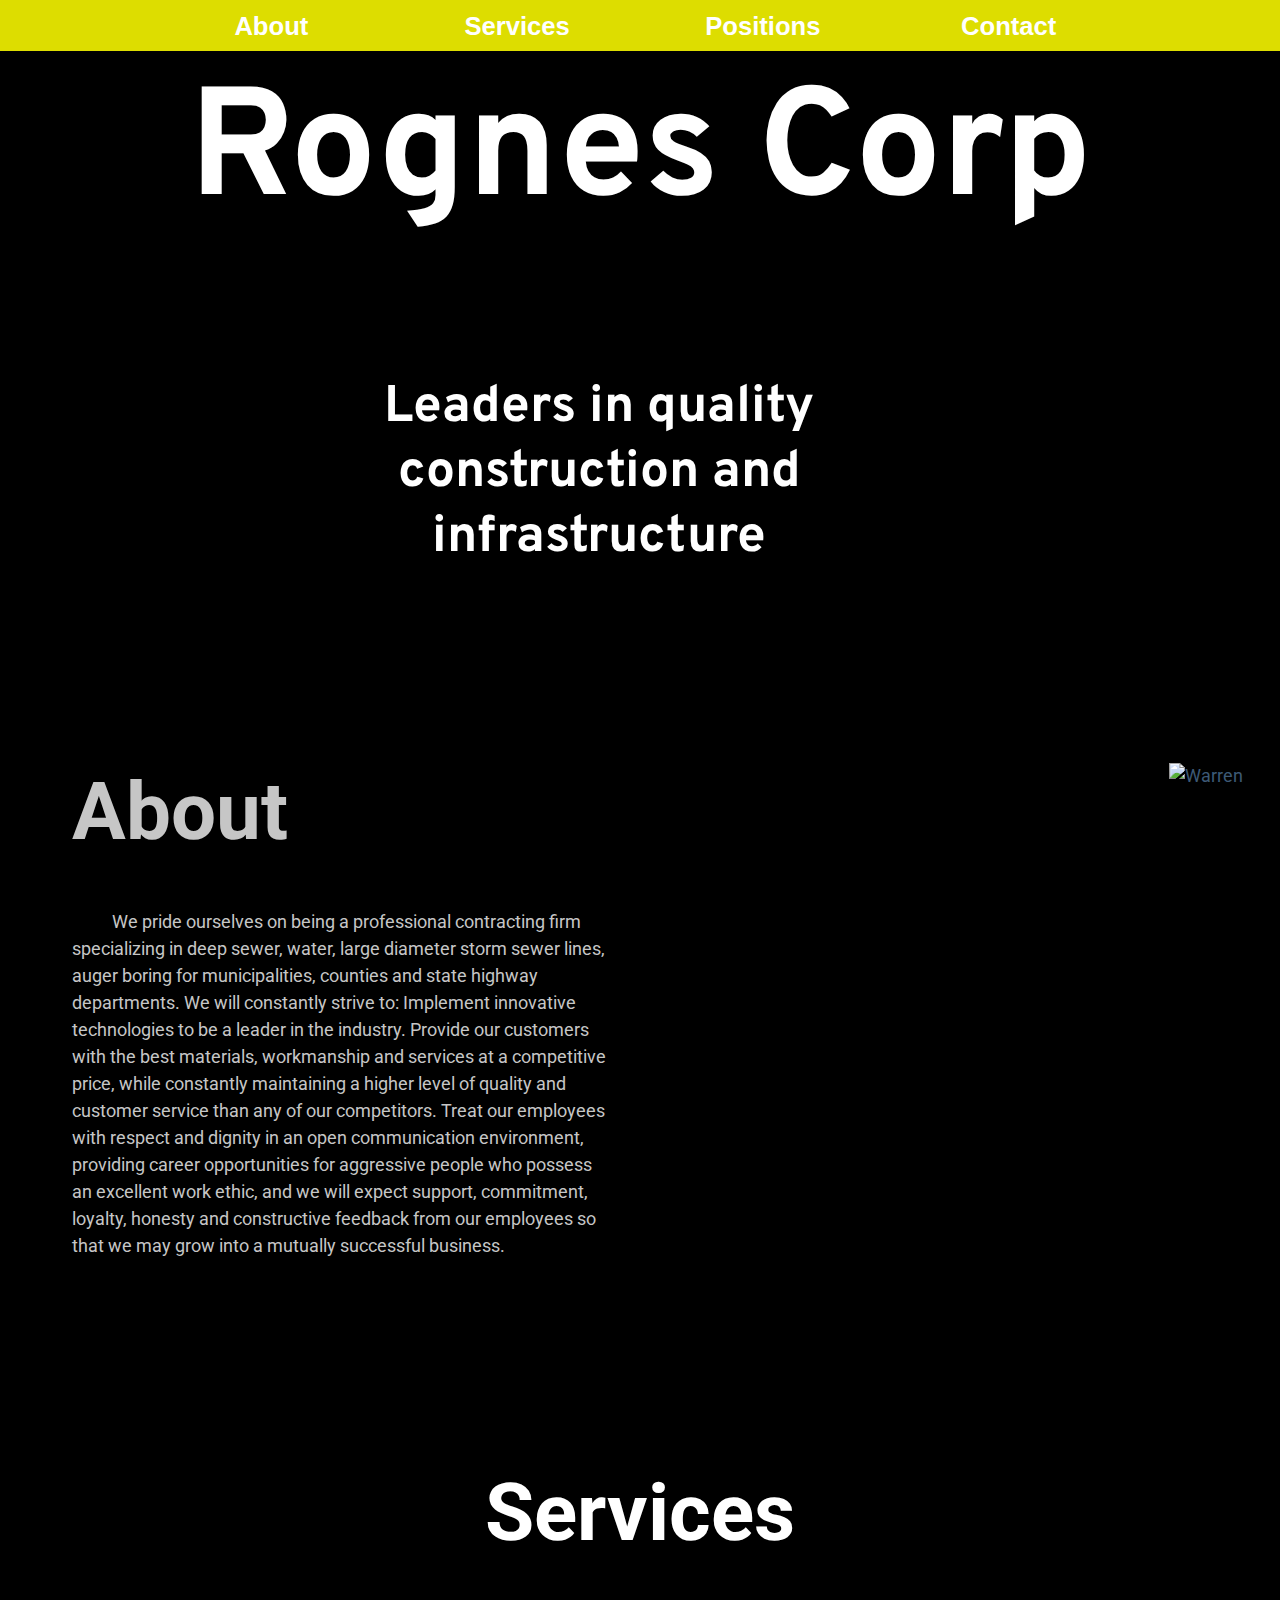
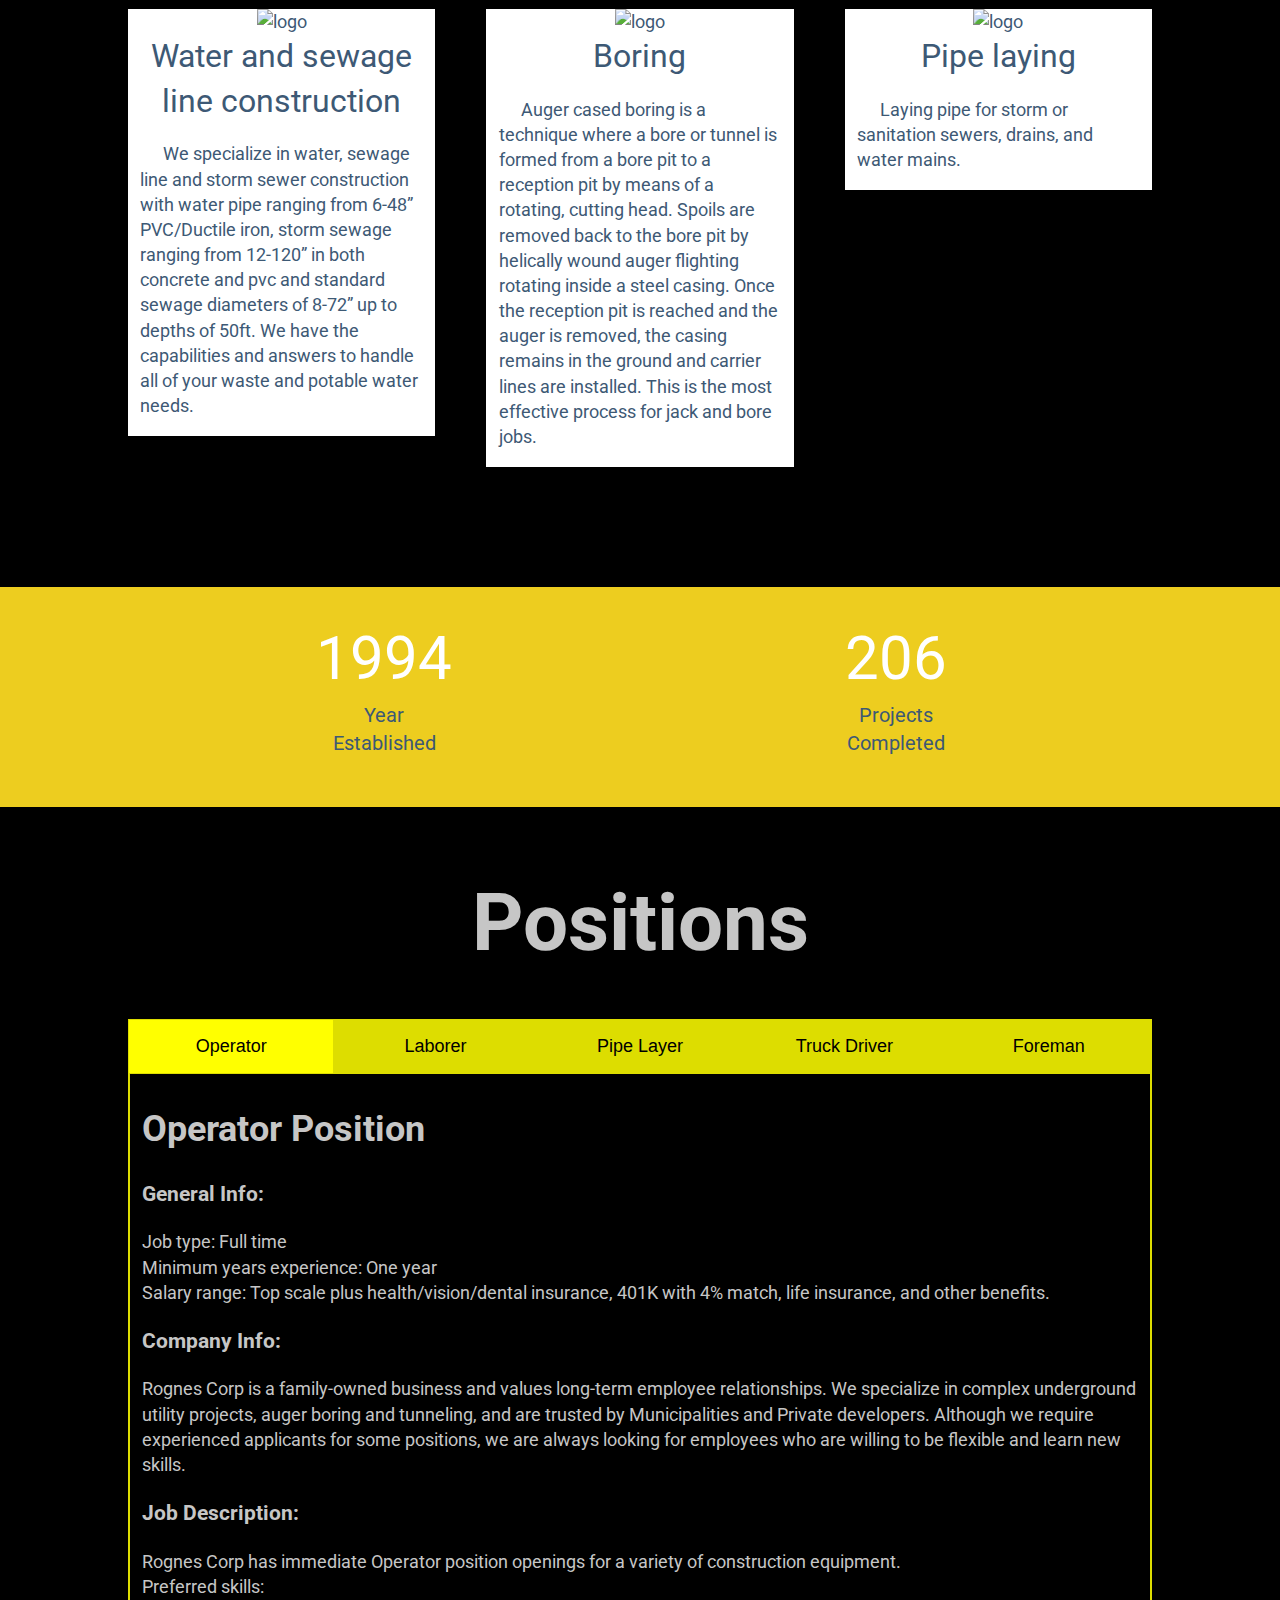
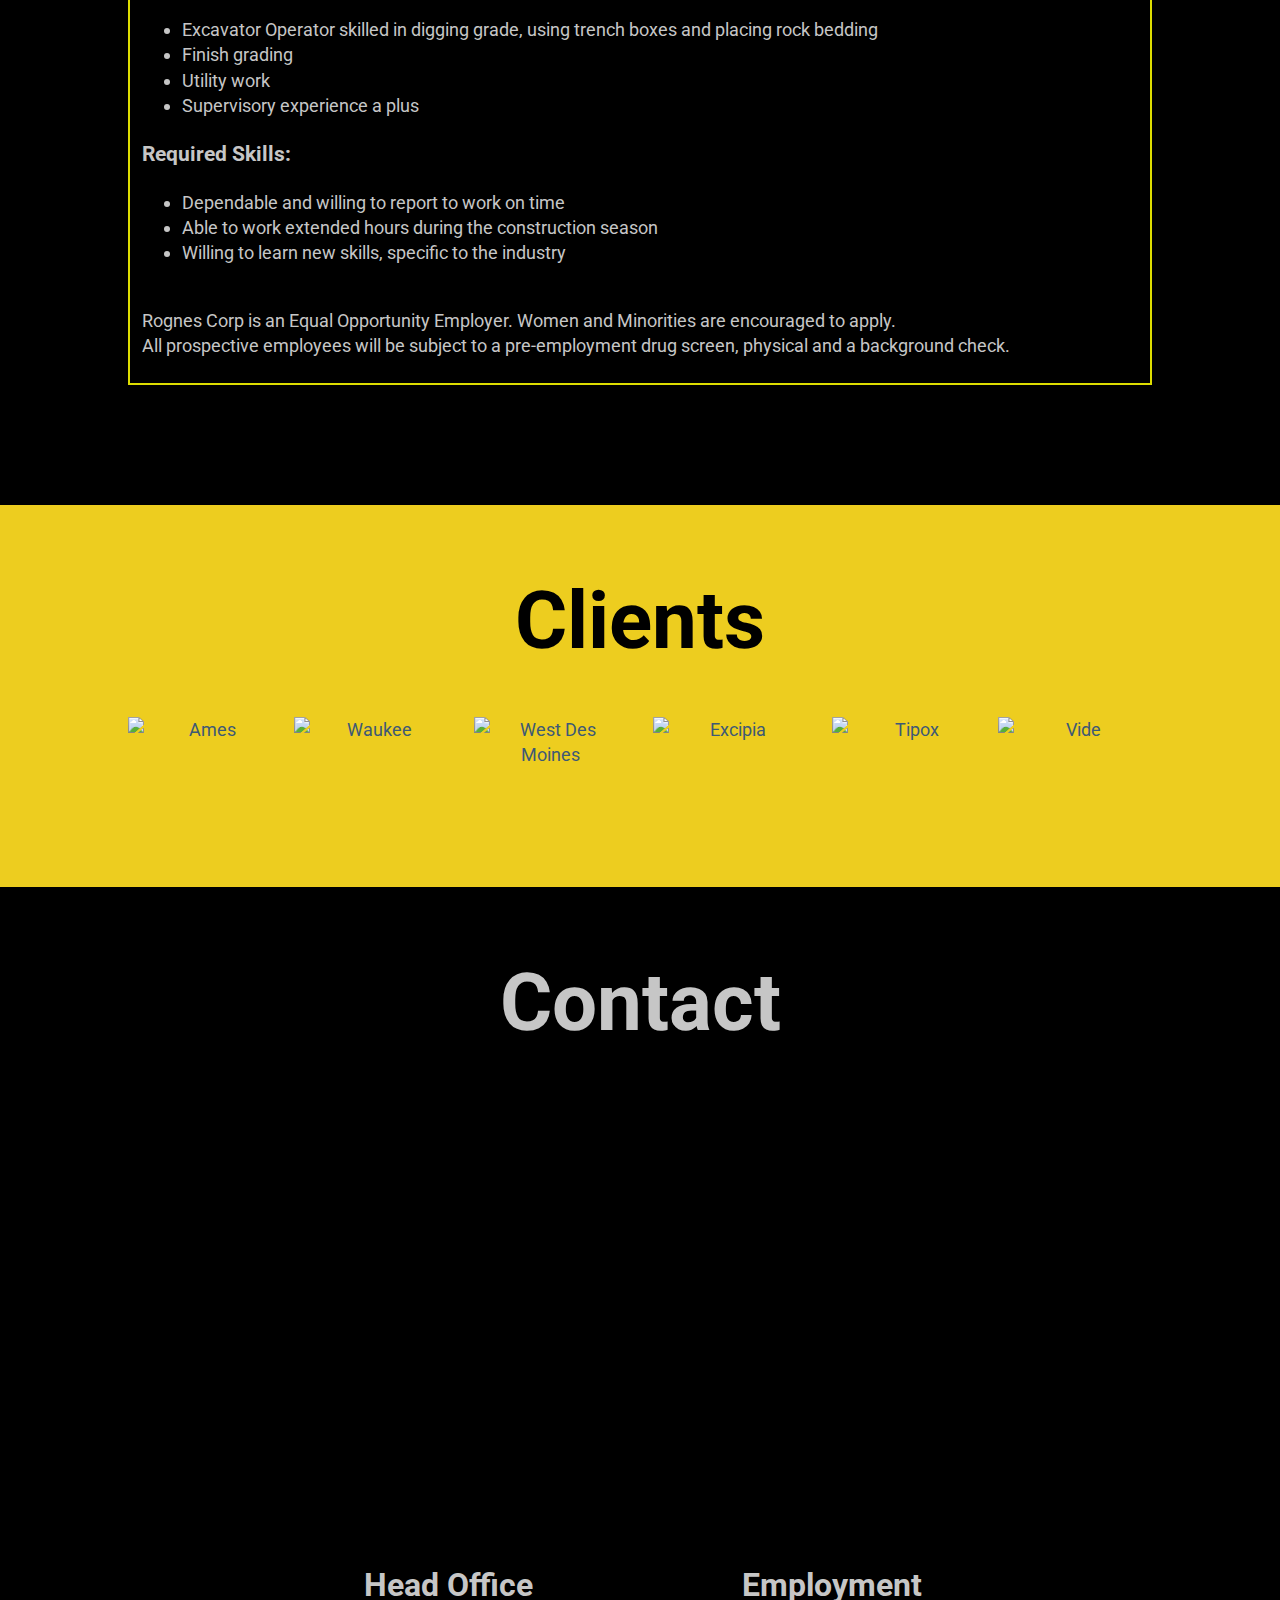
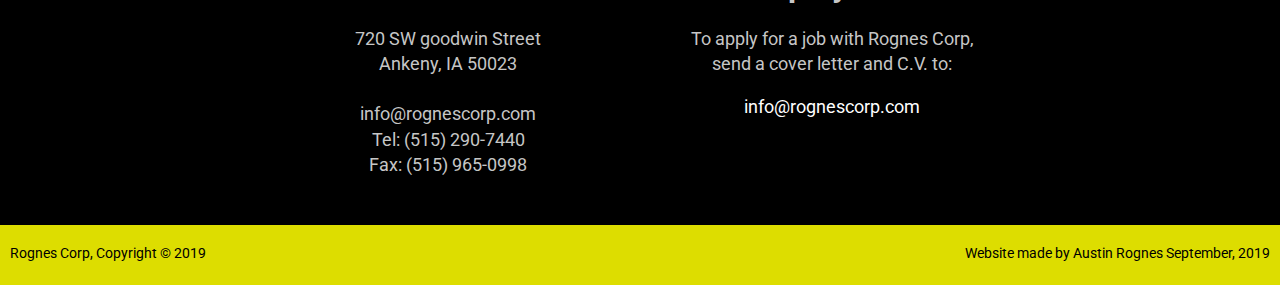
==== index.html @ 3686ba1b "Update index.html" ====
<!DOCTYPE html>
<html lang="en">
	<head>
		<meta charset="utf-8">
		<meta name="viewport" content="width=device-width, initial-scale=1.0">
		<meta name="description" content="Professional web design">
		<meta name="keywords" content="web design, affordable web design, professional web design">
		<meta name="author" content="Austin Rognes">
		<title>Rognes Corp</title>
		<link href="./css/style.css" rel="stylesheet">
		<link href="https://fonts.googleapis.com/css?family=Roboto" rel="stylesheet">
		<link href="https://fonts.googleapis.com/css?family=Overpass&display=swap" rel="stylesheet">
	</head>
	<body>

		<div id="fb-root"></div>
		<script async defer crossorigin="anonymous" src="https://connect.facebook.net/en_US/sdk.js#xfbml=1&version=v3.3"></script>

		<header>
					<div style="margin-left:10%; margin-right:10%;">
							<button type="button" class="menu_button" onclick="document.getElementById('about').scrollIntoView({ block: 'start',  behavior: 'smooth' });">About</button>
							<button type="button" class="menu_button" onclick="document.getElementById('services').scrollIntoView({ block: 'start',  behavior: 'smooth' });">Services</button>
							<button type="button" class="menu_button" onclick="document.getElementById('positions').scrollIntoView({ block: 'start',  behavior: 'smooth' });">Positions</button>
							<button type="button" class="menu_button" onclick="document.getElementById('contact').scrollIntoView({ block: 'start',  behavior: 'smooth' });">Contact</button>
					</div>
		</header>

		<section id="showcase">
				<div id="showcase_background"></div>
				<script>
				  var image = new Image();
				  image.src = 'img/boss.jpg';
				  console.log(image.src);
				  image.onload = function () {
					console.log("arst");
					var div = document.getElementById("showcase_background");
					div.style.backgroundImage = "url('img/boss.jpg')";
					div.style.filter = "blur(0px)";
					div.style.style.webkitfilter = "blur(0px)";
				  }
				</script>
			
				<h1 style="position:absolute; top:-3.5vw; width:100%; background-color: rgba(0,0,0,0.6);">Rognes Corp</h1>
				<h6 style="position:absolute; top:20vw; left: 30%;">Leaders in quality<br>construction and<br>infrastructure</h6>
		</section>

		<section id="about">
			<div class="container">
				<div class="about_width">
					<div id="about_description">
						<p class="section_title">About</p>
						<p style="line-height: 1.5; text-indent:40px;">We pride ourselves on being a professional contracting firm specializing in deep sewer, water, large diameter storm sewer lines, auger boring for municipalities, counties and state highway departments. We will constantly strive to: Implement innovative technologies to be a leader in the industry. Provide our customers with the best materials, workmanship and services at a competitive price, while constantly maintaining a higher level of quality and customer service than any of our competitors. Treat our employees with respect and dignity in an open communication environment, providing career opportunities for aggressive people who possess an excellent work ethic, and we will expect support, commitment, loyalty, honesty and constructive feedback from our employees so that we may grow into a mutually successful business.</p>
					</div>
					<img src="./img/warren.jpg" alt="Warren" id="warren">
					<div class="fb-page"
					  data-tabs="timeline,events"
					  data-href="https://www.facebook.com/RognesC"
					  data-width="500"
						data-height="500"
					  data-hide-cover="false">
					</div>
				</div>
			</div>
		</section>

		<section id="services">
			<div class="container">
				<p class="section_title" style="color:#FFF;">Services</p>
				<div style="
				margin-left: 10%;
			  margin-right: 4%;
			  width:24%;
			  float:left;
			  background-color:#fff;">
					<img src="./img/sewer.jpg" alt="logo" width="100%">
					<p class="box_title">Water and sewage line construction</p>
					<p style="text-align:left; text-indent:8%; padding-left:4%; padding-right:4%;">We specialize in water, sewage line and storm sewer construction with water pipe ranging from 6-48” PVC/Ductile iron, storm sewage ranging from 12-120” in both concrete and pvc and standard sewage diameters of 8-72” up to depths of 50ft. We have the capabilities and answers to handle all of your waste and potable water needs.</p>
				</div>
				<div style="
				width:24%;
			  float:left;
			  background-color:#fff;">
					<img src="./img/hole.jpg" alt="logo" width="100%">
					<p class="box_title">Boring</p>
					<p style="text-align:left; text-indent:8%; padding-left:4%; padding-right:4%;">Auger cased boring is a technique where a bore or tunnel is formed from a bore pit to a reception pit by means of a rotating, cutting head. Spoils are removed back to the bore pit by helically wound auger flighting rotating inside a steel casing. Once the reception pit is reached and the auger is removed, the casing remains in the ground and carrier lines are installed. This is the most effective process for jack and bore jobs.</p>
				</div>
				<div style="
				margin-left:4%;
			  margin-right:10%;
			  width:24%;
			  float:left;
			  background-color:#fff;">
					<img src="./img/pipe.jpg" alt="logo" width="100%">
					<p class="box_title">Pipe laying</p>
					<p style="text-align:left; text-indent:8%; padding-left:4%; padding-right:4%;">Laying pipe for storm or sanitation sewers, drains, and water mains.</p>
				</div>
			</div>
		</section>

		<section id="strip">
			<div class="container" style="padding-bottom:0;">
				<div style="float:left; width:40%; padding-left:10%; position:relative; top:-50px;">
					<p style="font-size:60px; color:#fff; margin:20px 0 0 0;">1994</p>
					<p style="font-size:20px; color:#3D5975; margin:0;">Year<br>Established</p>
				</div>
				<div style="float:left; width:40%; padding-right:10%; position:relative; top:-50px;">
					<p style="font-size:60px; color:#fff; margin:20px 0 0 0;">206</p>
					<p style="font-size:20px; color:#3D5975; margin:0;">Projects<br>Completed</p>
				</div>
			</div>
		</section>

		<section id="positions">
			<div class="container">
				<p class="section_title">Positions</p>

				<div style="padding:0 10% 0 10%;">
					<div class="tab">
						<button class="tablinks" onclick="openPosition(event, 'Operator')">Operator</button>
					  <button class="tablinks" onclick="openPosition(event, 'Laborer')">Laborer</button>
					  <button class="tablinks" onclick="openPosition(event, 'Pipe Layer')">Pipe Layer</button>
						<button class="tablinks" onclick="openPosition(event, 'Truck Driver')">Truck Driver</button>
						<button class="tablinks" onclick="openPosition(event, 'Foreman')">Foreman</button>
					</div>

					<div id="Operator" class="tabcontent">
							<h1>Operator Position</h1>

							<h3>General Info:</h3>
						  <p>Job type: Full time<br>Minimum years experience: One year<br>Salary range: Top scale plus health/vision/dental insurance, 401K with 4% match, life insurance, and other benefits.</p>

							<h3>Company Info:</h3>
							<p>Rognes Corp is a family-owned business and values long-term employee relationships. We specialize in complex underground utility projects, auger boring and tunneling, and are trusted by Municipalities and Private developers.  Although we require experienced applicants for some positions, we are always looking for employees who are willing to be flexible and learn new skills.</p>

							<h3>Job Description:</h3>
							<p>Rognes Corp has immediate Operator position openings for a variety of construction equipment.<br>Preferred skills:</p>
							<ul>
								<li>Excavator Operator skilled in digging grade, using trench boxes and placing rock bedding</li>
								<li>Finish grading</li>
								<li>Utility work</li>
								<li>Supervisory experience a plus</li>
							</ul>

							<h3>Required Skills:</h3>
							<ul>
								<li>Dependable and willing to report to work on time</li>
								<li>Able to work extended hours during the construction season</li>
								<li>Willing to learn new skills, specific to the industry</li>
							</ul>

							<p><br>Rognes Corp is an Equal Opportunity Employer. Women and Minorities are encouraged to apply.<br>All prospective employees will be subject to a pre-employment drug screen, physical and a background check.</p>
					</div>

					<div id="Laborer" class="tabcontent">
							<h1>Laborer Position</h1>

							<h3>General Info:</h3>
						  <p>Job type: Full time<br>Minimum years experience: One year<br>Salary range: Top scale plus health/vision/dental insurance, 401K with 4% match, life insurance, and other benefits.</p>

							<h3>Company Info:</h3>
							<p>Rognes Corp is a family-owned business and values long-term employee relationships. We specialize in complex underground utility projects, auger boring and tunneling, and are trusted by Municipalities and Private developers.  Although we require experienced applicants for some positions, we are always looking for employees who are willing to be flexible and learn new skills.</p>

							<h3>Job Description:</h3>
							<p>There is no description.</p>

							<h3>Required Skills:</h3>
							<ul>
								<li>Dependable and willing to report to work on time</li>
								<li>Able to work extended hours during the construction season</li>
								<li>Willing to learn new skills, specific to the industry</li>
								<li>Training will be provided upon hire</li>
							</ul>

							<h3>Preferred experience:</h3>
							<ul>
								<li>Utility installation</li>
								<li>Concrete structures and flatwork</li>
								<li>Finish grading</li>
							</ul>

							<p><br>Rognes Corp is an Equal Opportunity Employer. Women and Minorities are encouraged to apply.<br>All prospective employees will be subject to a pre-employment drug screen, physical and a background check.</p>
					</div>

					<div id="Pipe Layer" class="tabcontent">
							<h1>Pipe Layer Position</h1>

							<h3>General Info:</h3>
						  <p>Job type: Full time<br>Minimum years experience: One year<br>Salary range: Top scale plus health/vision/dental insurance, 401K with 4% match, life insurance, and other benefits.</p>

							<h3>Company Info:</h3>
							<p>Rognes Corp is a family-owned business and values long-term employee relationships. We specialize in complex underground utility projects, auger boring and tunneling, and are trusted by Municipalities and Private developers.  Although we require experienced applicants for some positions, we are always looking for employees who are willing to be flexible and learn new skills.</p>

							<h3>Job Description:</h3>
							<p>There is no description.</p>

							<h3>Required Skills:</h3>
							<ul>
								<li>Dependable and willing to report to work on time</li>
								<li>Able to work extended hours during the construction season</li>
								<li>Willing to learn new skills, specific to the industry</li>
								<li>Training will be provided upon hire</li>
							</ul>

							<h3>Preferred experience:</h3>
							<ul>
								<li>Utility installation</li>
								<li>Concrete structures and flatwork</li>
								<li>Finish grading</li>
							</ul>

							<p><br>Rognes Corp is an Equal Opportunity Employer. Women and Minorities are encouraged to apply.<br>All prospective employees will be subject to a pre-employment drug screen, physical and a background check.</p>
					</div>

					<div id="Truck Driver" class="tabcontent">
							<h1>Truck Driver Position</h1>

							<h3>General Info:</h3>
						  <p>Job type: Full time<br>Minimum years experience: Three years<br>Minimum education required: Highschool/GED<br>Salary range: Based on experience. In addition to the hourly rate, health/vision/dental insurance and 401K with 4% match and more.</p>

							<h3>Company Info:</h3>
							<p>Rognes Corp is a family-owned business and values long-term employee relationships. We specialize in complex underground utility projects, auger boring and tunneling, and are trusted by Municipalities and Private developers.  Although we require experienced applicants for some positions, we are always looking for employees who are willing to be flexible and learn new skills.</p>

							<h3>Job Description:</h3>
							<p>Rognes Corp is currently seeking applicants for Lowboy Tractor Trailer Driver, and Dump Truck Drivers. Applicants must have a CDL. Drivers will be responsible for performing DOT inspections prior to each shift, obeying traffic laws, and reporting any safety or mechanical issues with the truck to a manager. Drivers must also have experience in loading heavy equipment and chaining the load down securely. Truck driving positions are considered Safety Sensitive, and all applicable DOT and FMCSA regulations apply.</p>

							<h3>Required Skills:</h3>
							<ul>
								<li>Class A license with air brake endorsement</li>
								<li>Dependable and willing to report to work on time</li>
								<li>Able to work extended hours during the construction season</li>
								<li>Willing to learn new skills, specific to the industry</li>
							</ul>

							<p><br>Rognes Corp is an Equal Opportunity Employer. Women and Minorities are encouraged to apply.<br>All prospective employees will be subject to a pre-employment drug screen, physical and a background check.</p>

					</div>

					<div id="Foreman" class="tabcontent">
							<h1>Foreman Position !NOT DONE!</h1>

							<h3>General Info:</h3>
						  <p>Job type: Full time<br>Minimum years experience: Three years<br>Minimum education required: Highschool/GED<br>Salary range: Based on experience. In addition to the hourly rate, health/vision/dental insurance and 401K with 4% match and more.</p>

							<h3>Company Info:</h3>
							<p>Rognes Corp is a family-owned business and values long-term employee relationships. We specialize in complex underground utility projects, auger boring and tunneling, and are trusted by Municipalities and Private developers.  Although we require experienced applicants for some positions, we are always looking for employees who are willing to be flexible and learn new skills.</p>

							<h3>Job Description:</h3>
							<p>Rognes Corp is currently seeking applicants for Lowboy Tractor Trailer Driver, and Dump Truck Drivers. Applicants must have a CDL. Drivers will be responsible for performing DOT inspections prior to each shift, obeying traffic laws, and reporting any safety or mechanical issues with the truck to a manager. Drivers must also have experience in loading heavy equipment and chaining the load down securely. Truck driving positions are considered Safety Sensitive, and all applicable DOT and FMCSA regulations apply.</p>

							<h3>Required Skills:</h3>
							<ul>
								<li>Class A license with air brake endorsement</li>
								<li>Dependable and willing to report to work on time</li>
								<li>Able to work extended hours during the construction season</li>
								<li>Willing to learn new skills, specific to the industry</li>
							</ul>

							<p><br>Rognes Corp is an Equal Opportunity Employer. Women and Minorities are encouraged to apply.<br>All prospective employees will be subject to a pre-employment drug screen, physical and a background check.</p>

					</div>
				</div>

				<script>
					document.getElementById("Operator").style.display = "block";
					document.getElementsByClassName("tablinks")[0].className = document.getElementsByClassName("tablinks")[0].className += " active";
					function openPosition(evt, posName) {
					  var i, tabcontent, tablinks;
					  tabcontent = document.getElementsByClassName("tabcontent");
					  for (i = 0; i < tabcontent.length; i++) {
					    tabcontent[i].style.display = "none";
					  }
					  tablinks = document.getElementsByClassName("tablinks");
					  for (i = 0; i < tablinks.length; i++) {
					    tablinks[i].className = tablinks[i].className.replace(" active", "");
					  }
					  document.getElementById(posName).style.display = "block";
					  evt.currentTarget.className += " active";
					}
				</script>

    	</div>
		</section>





		<section style="background-color:#edcd1f;">
			<div class="container">
				<p class="section_title" style="color:#000;">Clients</p>
				<img src="./img/clients/ames-logo.jpg" alt="Ames" width="12%" align="left" style="padding-left:10%;">
				<img src="./img/clients/waukee-logo.png" alt="Waukee" width="12%" align="left" style="margin:0 1% 0 1%;">
				<img src="./img/clients/wdm-logo.jpg" alt="West Des Moines" width="12%" align="left" style="margin:0 1% 0 1%;">
				<img src="./img/clients/excipia-logo.png" alt="Excipia" width="12%" align="left" style="margin:0 1% 0 1%;">
				<img src="./img/clients/tipox-logo.png" alt="Tipox" width="12%" align="left" style="margin:0 1% 0 1%;">
				<img src="./img/clients/xenia-logo.jpg" alt="Vide" width="12%" align="left" style="padding-right:10%;">
			</div>
		</section>

		<section id="contact">
			<div class="container" style="padding-bottom:30px;">
				<p class="section_title">Contact</p>
					<div id="map" style="overflow:hidden; background:none!important; margin:auto;">
						<iframe width="1000" height="400" id="gmap_canvas" src="https://maps.google.com/maps?q=720%20SW%20Goodwin%20Street%20%20Ankeny%2C%20IA%2050023&t=&z=13&ie=UTF8&iwloc=&output=embed" frameborder="0" scrolling="no" marginheight="0" marginwidth="0">
						</iframe><a href="https://www.enable-javascript.net">enable-javascript.net</a>
					</div>
					<div style="color:#C6C6C6;">
						<div style="float:left; width:30%; padding-left:20%; padding-top:5%;">
							<p class="box_title"><strong>Head Office</strong></p>
							<p>720 SW goodwin Street<br>Ankeny, IA 50023<br><br>info@rognescorp.com<br>Tel: (515) 290-7440<br>Fax: (515) 965-0998</p>
						</div>
						<div style="float:left; width:30%; padding-right:20%; padding-top:5%;">
							<p class="box_title"><strong>Employment</strong></p>
							<p>To apply for a job with Rognes Corp,<br>send a cover letter and C.V. to:</p>
							<a style="font-size:inherit; color:#fff; text-decoration:none;" href="mailto:info@rognescorp.com?subject = Feedback&body = Message">info@rognescorp.com</a>
						</div>
					</div>
			</div>
		</section>

		<footer id="footer">
			<p>Rognes Corp, Copyright &copy; 2019<span style="display:block;float:right;">Website made by Austin Rognes September, 2019</span></p>
		</footer>
	</body>
</html>
---- css/style.css ----
html,
body{
  overflow-x:hidden;
}

body{
  font: 18px/1.4 "Roboto", sans-serif;
  padding:0;
  margin:0;
  background-color:#000;
}

.container{
  text-align:center;
  padding:60px 0 120px 0;
  color:#3D5975;
  overflow:hidden;
  min-width: 1200px;
}

.section_title{
  font-size:80px;
  color:#C6C6C6;
  margin:0 0 40px 0;
  font-weight:bold;
}

.box_title{
  font-size:32px;
  margin:0;
}

.menu_button{
  float:left;
  width:25%;
  cursor:pointer;
  border: 0;
  margin: 0;
  position: relative;
  top: -2vw;
  line-height: 4vw;
  font-size:2vw;
  font-weight:bold;
  color:#FFF;
  background-color:inherit;
}

header{
  background:#DD0;
  padding:2vw;
  margin:0;
}

#showcase{
  padding:0;
  margin:0;
  font: 6vw "Overpass";
  font-style:bold;
  color:#FFF;
  text-align:center;
  /*background:url('../img/boss.jpg'), url('../img/boss_lowres.jpg') no-repeat;
  background-attachment:fixed;
  background-size: 100%;
  background-position: top;*/
  min-height: 48vw;
}

#showcase_background{
  padding:30px 0 0 0;
  margin:0;
  background:url('../img/boss_lowres.jpg') no-repeat;
  background-attachment:fixed;
  background-size: 100%;
  background-position: top;
  min-height: 48vw;
  filter: blur(4px);
  -webkit-filter: blur(4px);
}

#about_description{
  color:#C6C6C6;
  text-align:left;
  padding-left: 4%;
  width:30%;
  float:left;
}

#services{
  background:url('../img/bulldozers.jpg') no-repeat;
  background-attachment:fixed;
  background-size: 2000px;
  background-position: top;

}

#strip{
  background-color:#edcd1f;
  //max-height:200px;
}

.about_width{
  min-width: 1800px;
}

#warren{
  width: 500px;
  height: 500px;
  position: relative;
  top: 7px;
}

/* Style the tab */
.tab {
  overflow: hidden;
  border: 1px solid #DD0;
  background-color: #DD0;
}

/* Style the tab text*/
.tablinks{
  color:#000;
}

/* Style the buttons inside the tab */
.tab button {
  background-color: inherit;
  float: left;
  width:20%;
  border: none;
  outline: none;
  cursor: pointer;
  padding: 16px 0 16px 0;
  transition: 0.3s;
  font-size: 18px;
}

/* Change background color of buttons on hover */
.tab button:hover {
  background-color: #EE0;
}

/* Create an active/current tablink class */
.tab button.active {
  background-color: #FF0;
}

/* Style the tab content */
.tabcontent {
  display: none;
  text-align:left;
  color:#C6C6C6;
  padding: 6px 12px;
  border: 2px solid #DD0;
  border-top: none;
}

#footer{
  background-color:#DD0;
  padding:10px;
  height:40px;
  font-size: 14px;
  line-height: 8px;
}

#map{
  height:400px;
  width:1000px;
}

@media (max-width: 800px) {
  body{
    font: 8px/1.3 "Roboto", sans-serif;
    padding:0;
    margin:0;
    background-color:#000;
  }

  .container{
    text-align:center;
    padding:30px 0 60px 0;
    color:#3D5975;
    overflow:hidden;
    min-width: 0;
  }

  #showcase{
    padding:30px 0 0 0;
    background-size: 160%;
    background-position: 33% 0;
    min-height: 48vw;
  }

  .section_title{
    font-size:40px;
    margin:0 0 20px 0;
  }

  .box_title{
    font-size:16px;
    margin:0;
  }

  .tab button {
    padding: 8px 0 8px 0;
    font-size: 8px;
  }

  .about_width{
    min-width: 0px;
  }

  #about_description{
    padding-left:10%;
    width:80%;
    float:left;
  }

  #warren{
    display: none;
  }

  .fb-page{
    left:2.5%;
  }

  .fb-page, .fb-page iframe[style], .fb-page span {
    width: 95% !important;
  }

  #map{
    height:300px;
    width:90%;
  }

  #footer{
    font-size: 10px;
  }
}
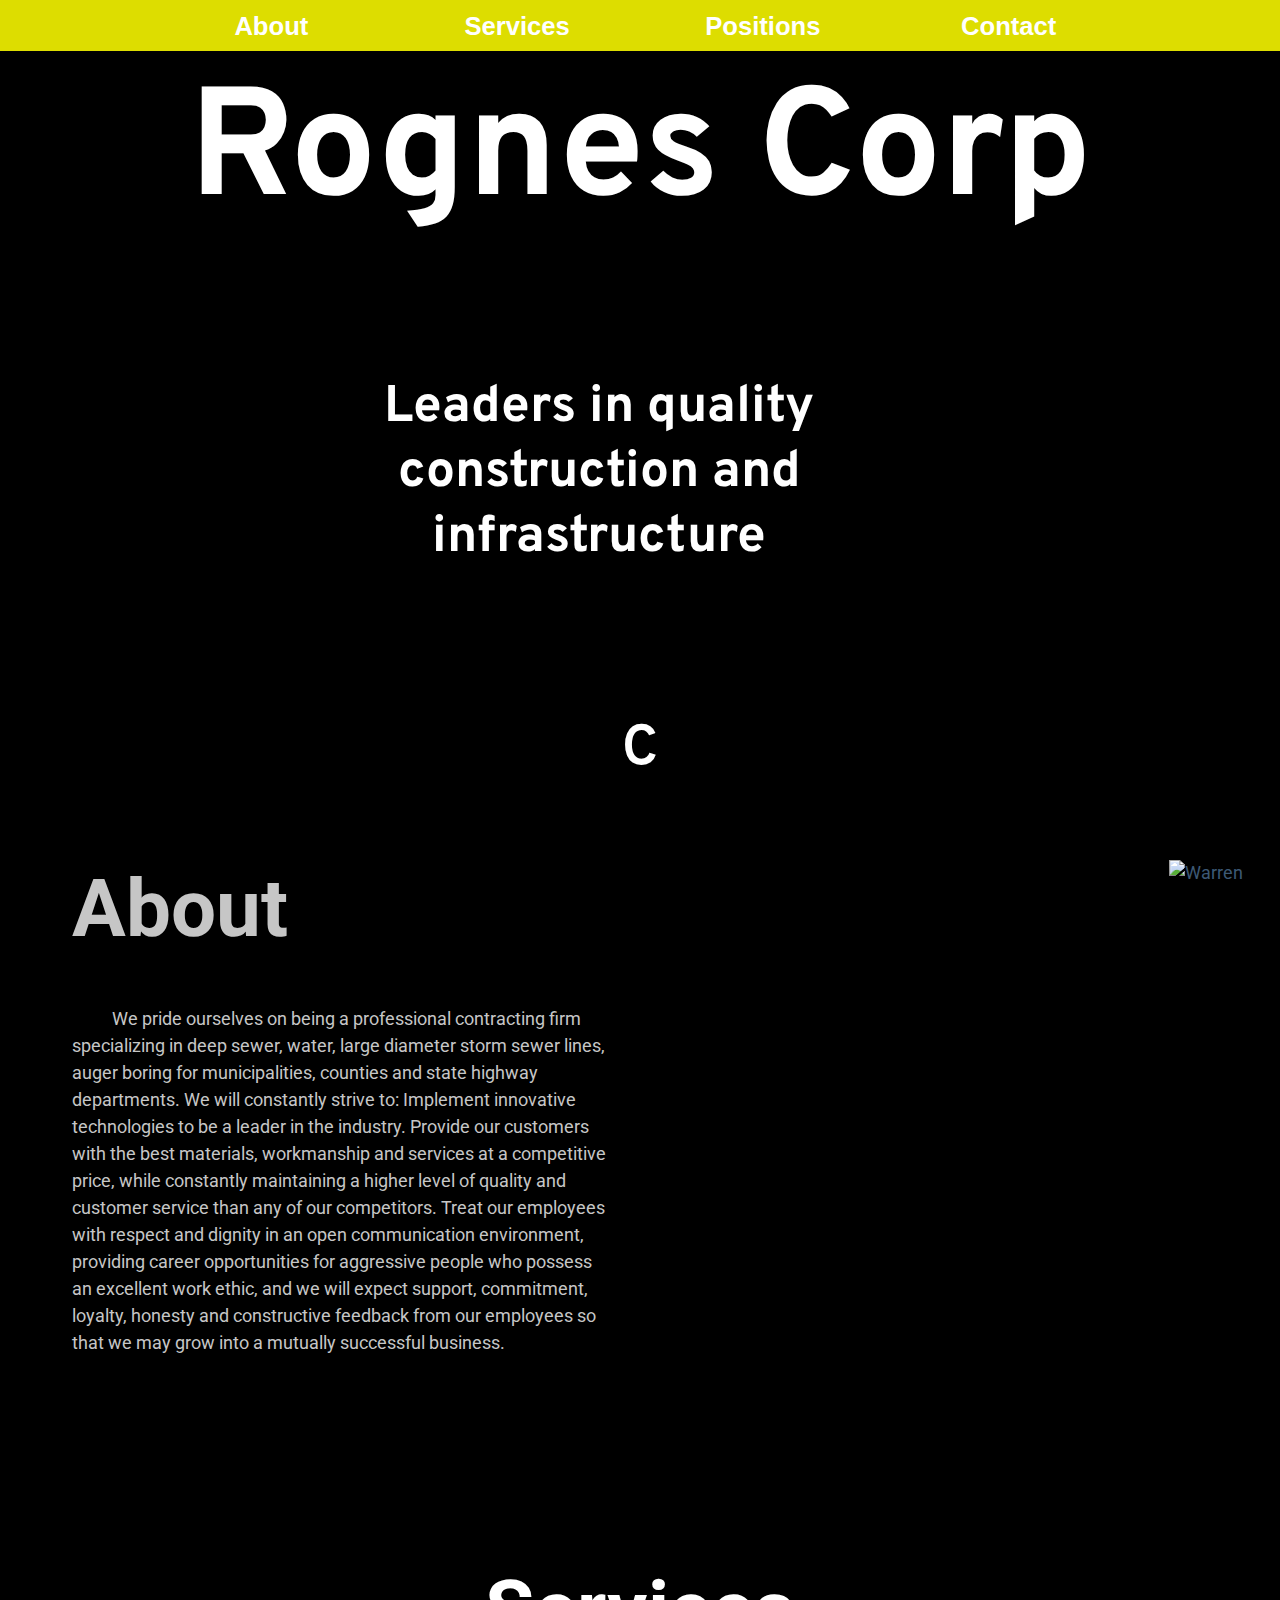
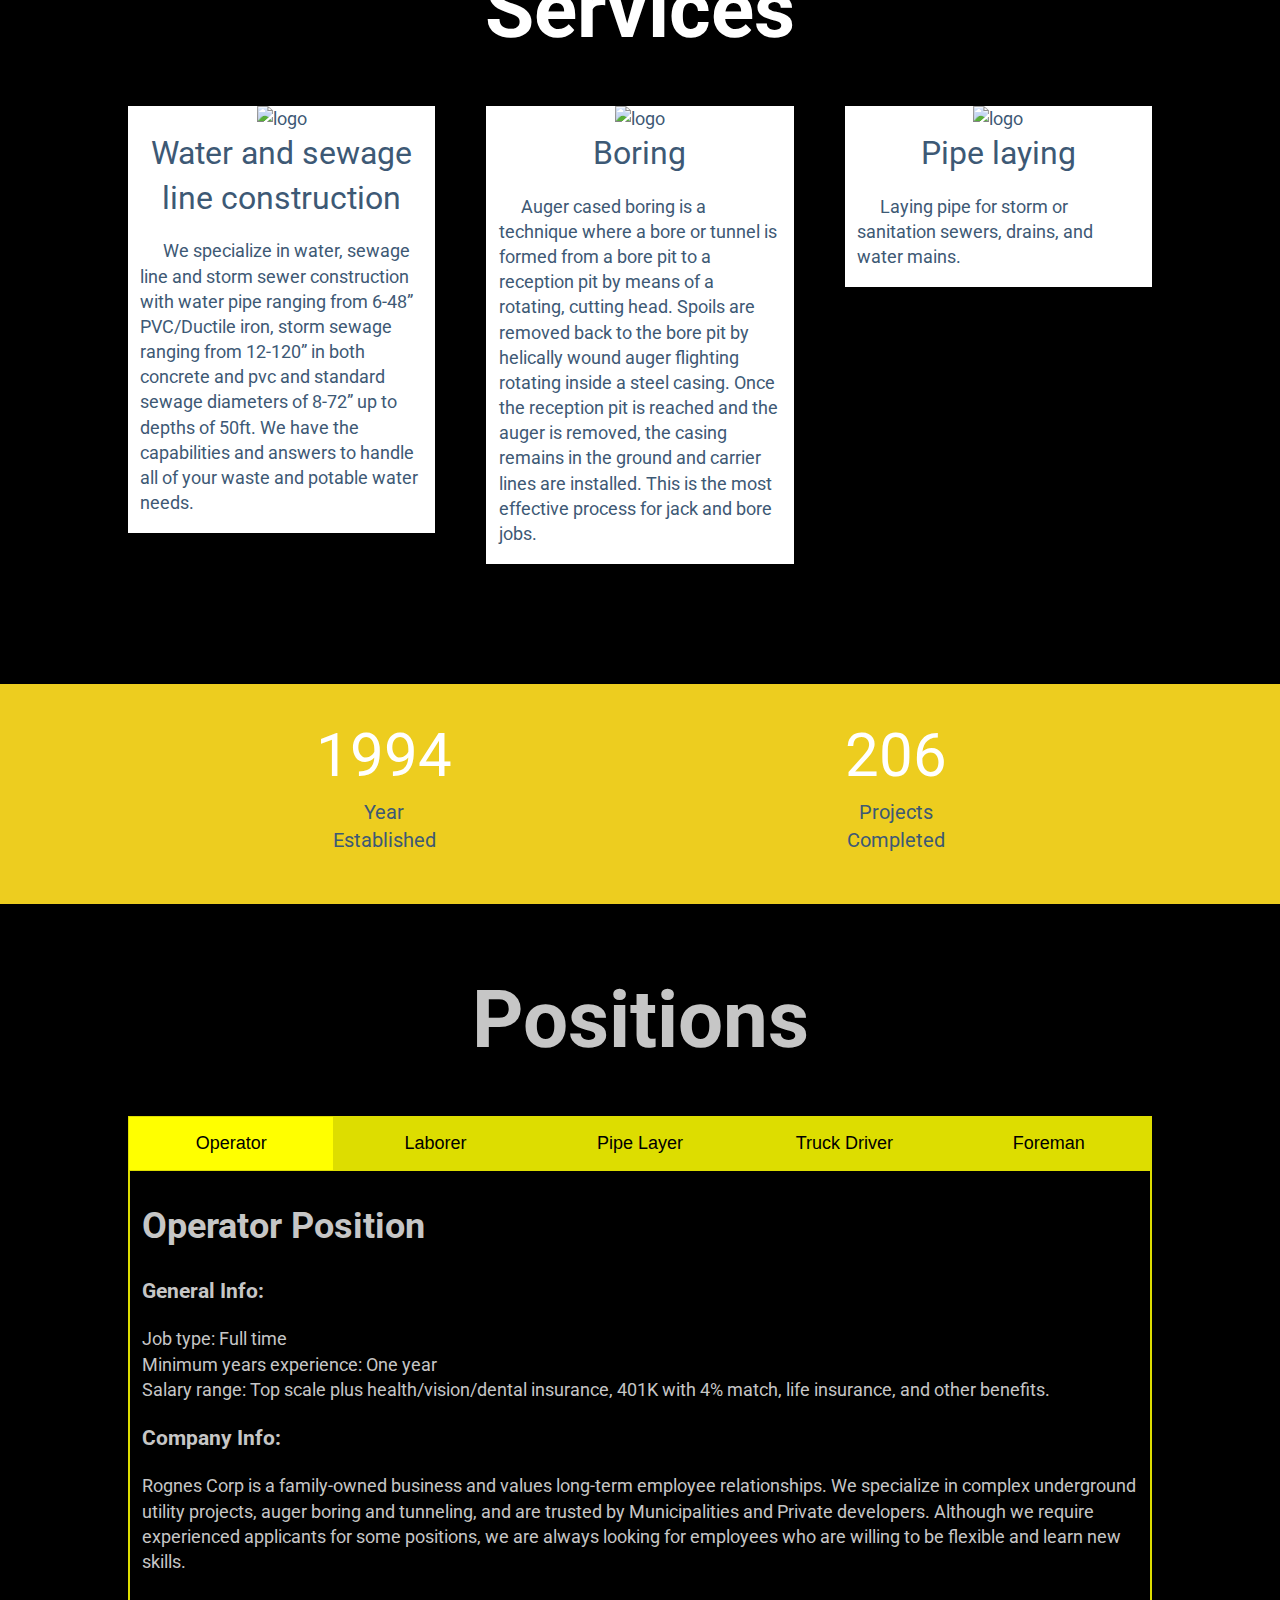
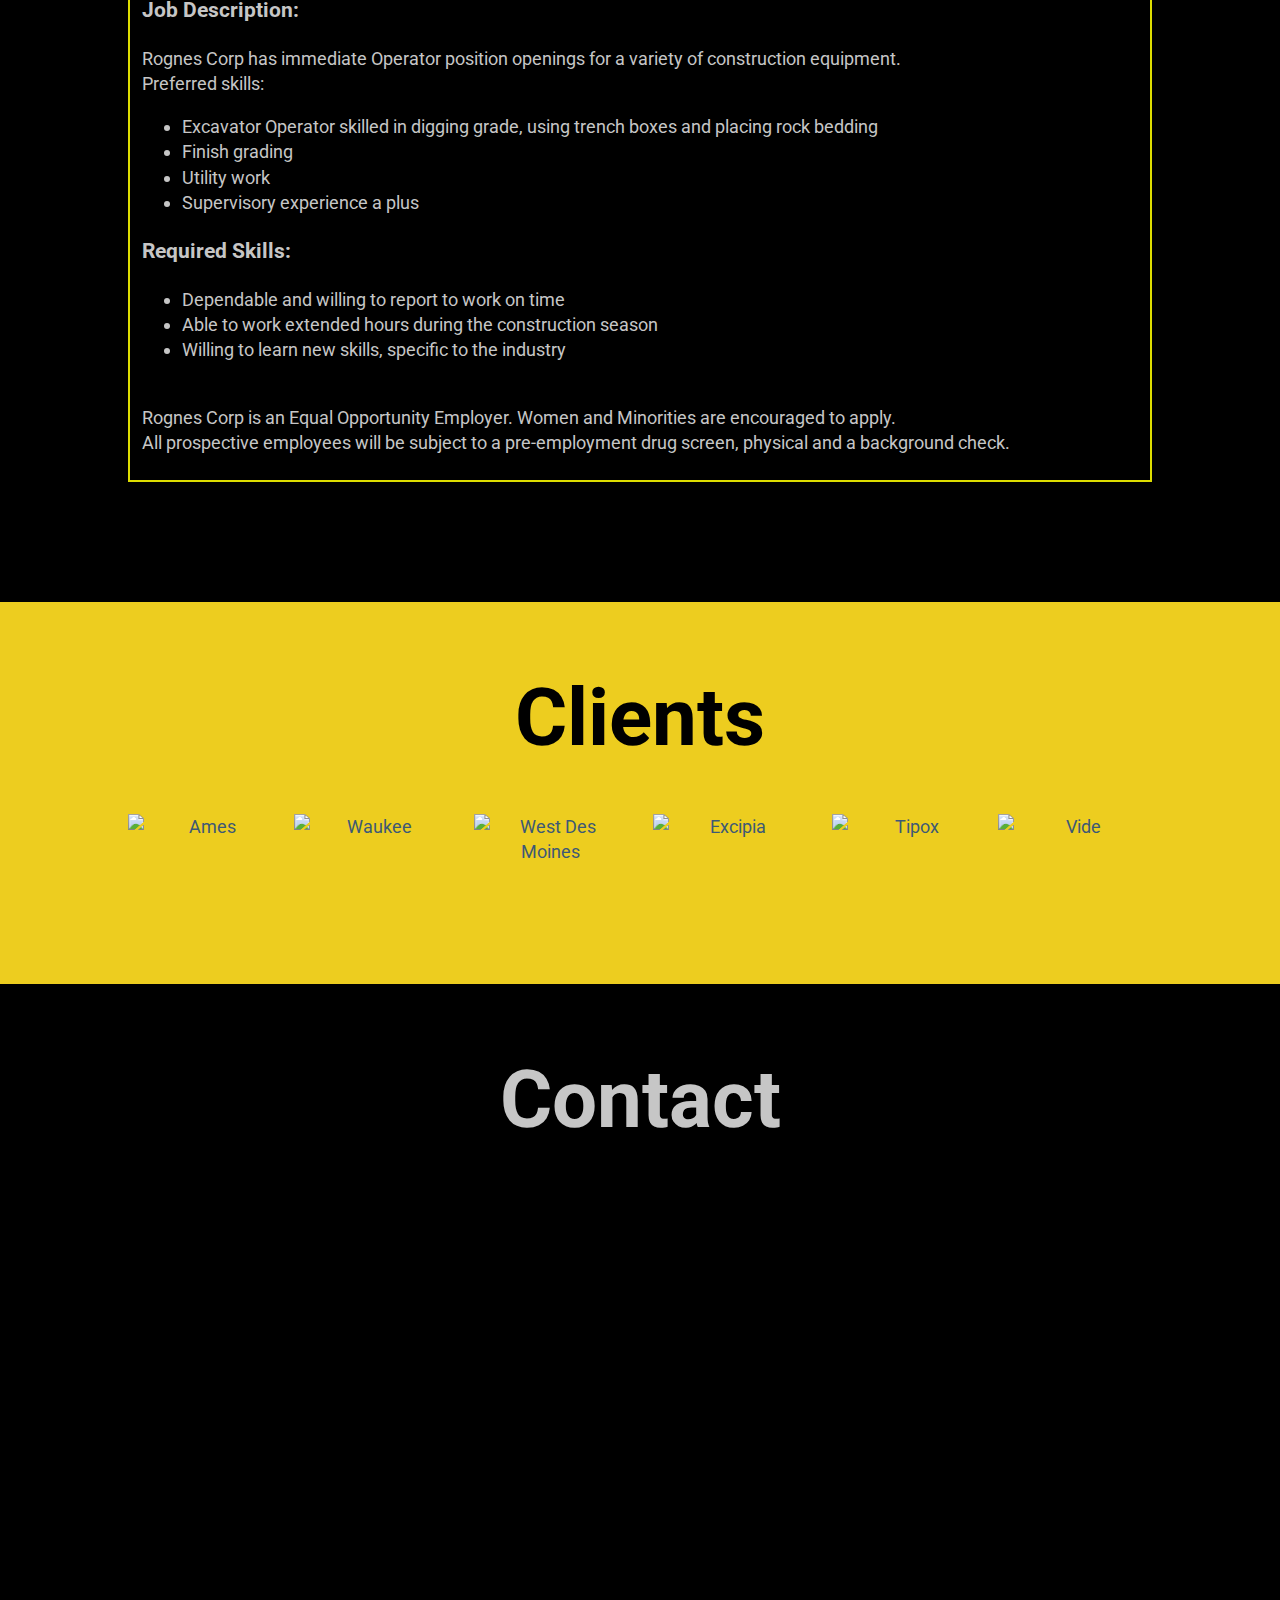
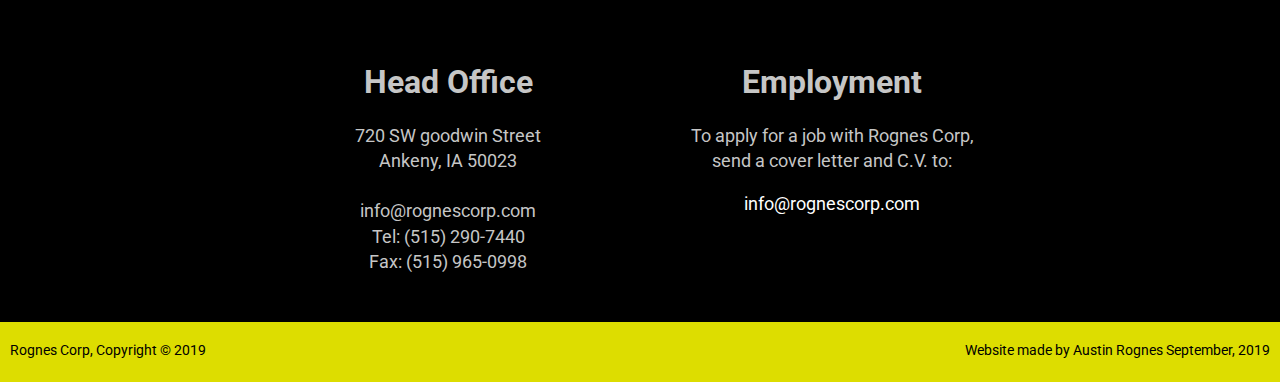
==== commit 177c0c77: "Services section and font enhanced for mobile" ====
--- a/index.html
+++ b/index.html
@@ -10,9 +10,20 @@
 		<link href="./css/style.css" rel="stylesheet">
 		<link href="https://fonts.googleapis.com/css?family=Roboto" rel="stylesheet">
 		<link href="https://fonts.googleapis.com/css?family=Overpass&display=swap" rel="stylesheet">
+		<script>
+			function backgroundImage(url, element) {
+				var image = new Image();
+				image.src = url;
+				image.onload = function () {
+					var div = document.getElementById(element);
+					div.style.backgroundImage = "url(" + url + ")";
+					div.style.filter = "blur(0px)";
+					div.style.webkitfilter = "blur(0px)";
+				}
+			}
+		</script>
 	</head>
 	<body>
-
 		<div id="fb-root"></div>
 		<script async defer crossorigin="anonymous" src="https://connect.facebook.net/en_US/sdk.js#xfbml=1&version=v3.3"></script>
 
@@ -28,20 +39,11 @@
 		<section id="showcase">
 				<div id="showcase_background"></div>
 				<script>
-				  var image = new Image();
-				  image.src = 'img/boss.jpg';
-				  console.log(image.src);
-				  image.onload = function () {
-					console.log("arst");
-					var div = document.getElementById("showcase_background");
-					div.style.backgroundImage = "url('img/boss.jpg')";
-					div.style.filter = "blur(0px)";
-					div.style.style.webkitfilter = "blur(0px)";
-				  }
+				  backgroundImage('img/boss.jpg', "showcase_background");
 				</script>
-			
+
 				<h1 style="position:absolute; top:-3.5vw; width:100%; background-color: rgba(0,0,0,0.6);">Rognes Corp</h1>
-				<h6 style="position:absolute; top:20vw; left: 30%;">Leaders in quality<br>construction and<br>infrastructure</h6>
+				<h6 id="showcase_description">Leaders in quality<br>construction and<br>infrastructure</h6>c
 		</section>
 
 		<section id="about">
@@ -64,32 +66,22 @@
 		</section>
 
 		<section id="services">
+			<script>
+				backgroundImage('img/bulldozers.jpg', "services");
+			</script>
 			<div class="container">
 				<p class="section_title" style="color:#FFF;">Services</p>
-				<div style="
-				margin-left: 10%;
-			  margin-right: 4%;
-			  width:24%;
-			  float:left;
-			  background-color:#fff;">
+				<div id="box1">
 					<img src="./img/sewer.jpg" alt="logo" width="100%">
 					<p class="box_title">Water and sewage line construction</p>
 					<p style="text-align:left; text-indent:8%; padding-left:4%; padding-right:4%;">We specialize in water, sewage line and storm sewer construction with water pipe ranging from 6-48” PVC/Ductile iron, storm sewage ranging from 12-120” in both concrete and pvc and standard sewage diameters of 8-72” up to depths of 50ft. We have the capabilities and answers to handle all of your waste and potable water needs.</p>
 				</div>
-				<div style="
-				width:24%;
-			  float:left;
-			  background-color:#fff;">
+				<div id="box2">
 					<img src="./img/hole.jpg" alt="logo" width="100%">
 					<p class="box_title">Boring</p>
 					<p style="text-align:left; text-indent:8%; padding-left:4%; padding-right:4%;">Auger cased boring is a technique where a bore or tunnel is formed from a bore pit to a reception pit by means of a rotating, cutting head. Spoils are removed back to the bore pit by helically wound auger flighting rotating inside a steel casing. Once the reception pit is reached and the auger is removed, the casing remains in the ground and carrier lines are installed. This is the most effective process for jack and bore jobs.</p>
 				</div>
-				<div style="
-				margin-left:4%;
-			  margin-right:10%;
-			  width:24%;
-			  float:left;
-			  background-color:#fff;">
+				<div id="box3">
 					<img src="./img/pipe.jpg" alt="logo" width="100%">
 					<p class="box_title">Pipe laying</p>
 					<p style="text-align:left; text-indent:8%; padding-left:4%; padding-right:4%;">Laying pipe for storm or sanitation sewers, drains, and water mains.</p>
@@ -114,7 +106,7 @@
 			<div class="container">
 				<p class="section_title">Positions</p>
 
-				<div style="padding:0 10% 0 10%;">
+				<div id="positions_outline">
 					<div class="tab">
 						<button class="tablinks" onclick="openPosition(event, 'Operator')">Operator</button>
 					  <button class="tablinks" onclick="openPosition(event, 'Laborer')">Laborer</button>
--- a/css/style.css
+++ b/css/style.css
@@ -58,10 +58,6 @@
   font-style:bold;
   color:#FFF;
   text-align:center;
-  /*background:url('../img/boss.jpg'), url('../img/boss_lowres.jpg') no-repeat;
-  background-attachment:fixed;
-  background-size: 100%;
-  background-position: top;*/
   min-height: 48vw;
 }
 
@@ -77,6 +73,12 @@
   -webkit-filter: blur(4px);
 }
 
+#showcase_description{
+  position:absolute;
+  top:20vw;
+  left: 30%;
+}
+
 #about_description{
   color:#C6C6C6;
   text-align:left;
@@ -86,16 +88,40 @@
 }
 
 #services{
-  background:url('../img/bulldozers.jpg') no-repeat;
+  background:url('../img/bulldozers_lowres.jpg') no-repeat;
   background-attachment:fixed;
   background-size: 2000px;
   background-position: top;
-
+}
+
+#box1{
+  margin-left: 10%;
+  margin-right: 4%;
+  width:24%;
+  float:left;
+  background-color:#fff;
+}
+
+#box2{
+  width:24%;
+  float:left;
+  background-color:#fff;
+}
+
+#box3{
+  margin-left:4%;
+  margin-right:10%;
+  width:24%;
+  float:left;
+  background-color:#fff;
 }
 
 #strip{
   background-color:#edcd1f;
-  //max-height:200px;
+}
+
+#positions_outline{
+  padding:0 10% 0 10%;
 }
 
 .about_width{
@@ -169,7 +195,7 @@
 
 @media (max-width: 800px) {
   body{
-    font: 8px/1.3 "Roboto", sans-serif;
+    font: 14px/1.3 "Roboto", sans-serif;
     padding:0;
     margin:0;
     background-color:#000;
@@ -184,10 +210,42 @@
   }
 
   #showcase{
-    padding:30px 0 0 0;
     background-size: 160%;
     background-position: 33% 0;
     min-height: 48vw;
+  }
+
+  #showcase_description{
+    position:absolute;
+    top:40vw;
+    left: 30%;
+  }
+
+  #services{
+    background-size: 800px;
+    background-position: bottom;
+  }
+
+  #box1{
+    margin: 0 5% 10% 5%;
+    width:90%;
+    float:left;
+    background-color:#fff;
+  }
+
+  #box2{
+    margin: 0 5% 10% 5%;
+    margin-right: 5%;
+    width:90%;
+    float:left;
+    background-color:#fff;
+  }
+
+  #box3{
+    margin: 0 5% 10% 5%;
+    width:90%;
+    float:left;
+    background-color:#fff;
   }
 
   .section_title{
@@ -219,6 +277,10 @@
     display: none;
   }
 
+  #positions_outline{
+    padding:0 2% 0 2%;
+  }
+
   .fb-page{
     left:2.5%;
   }
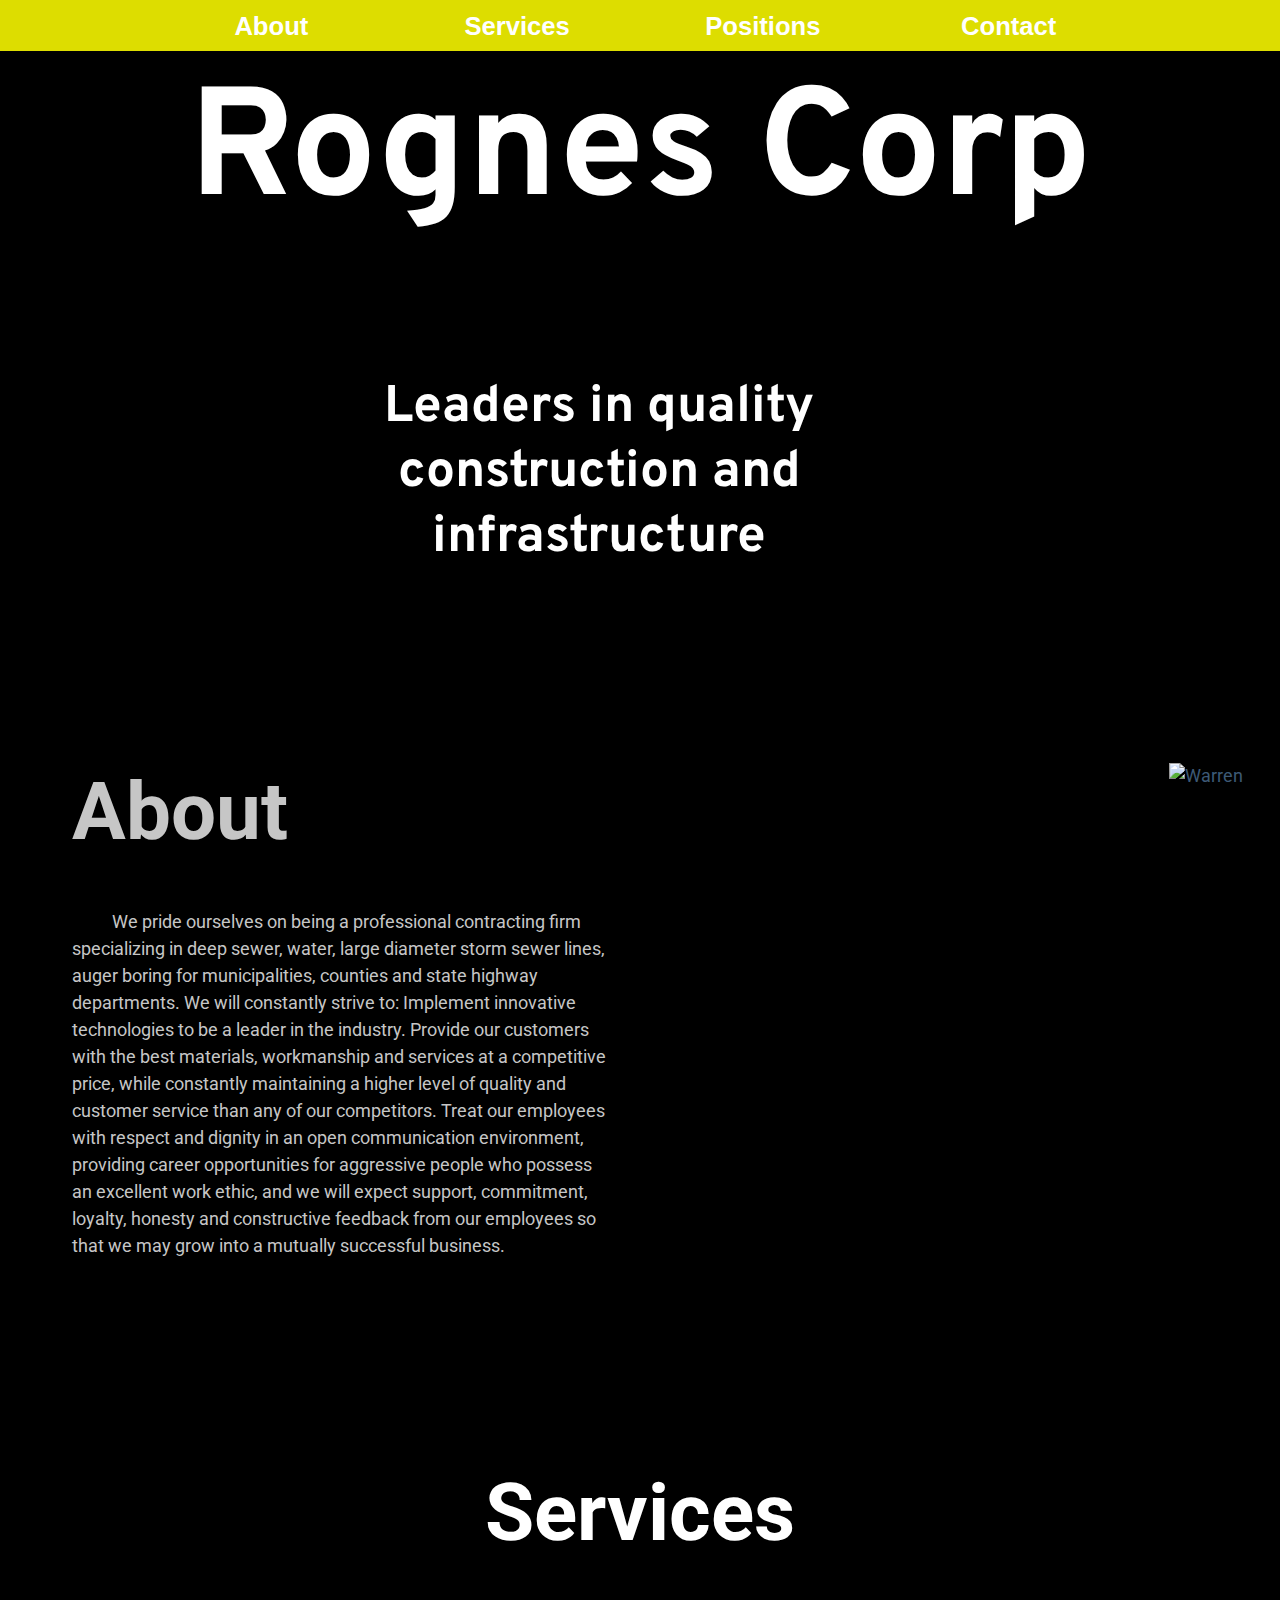
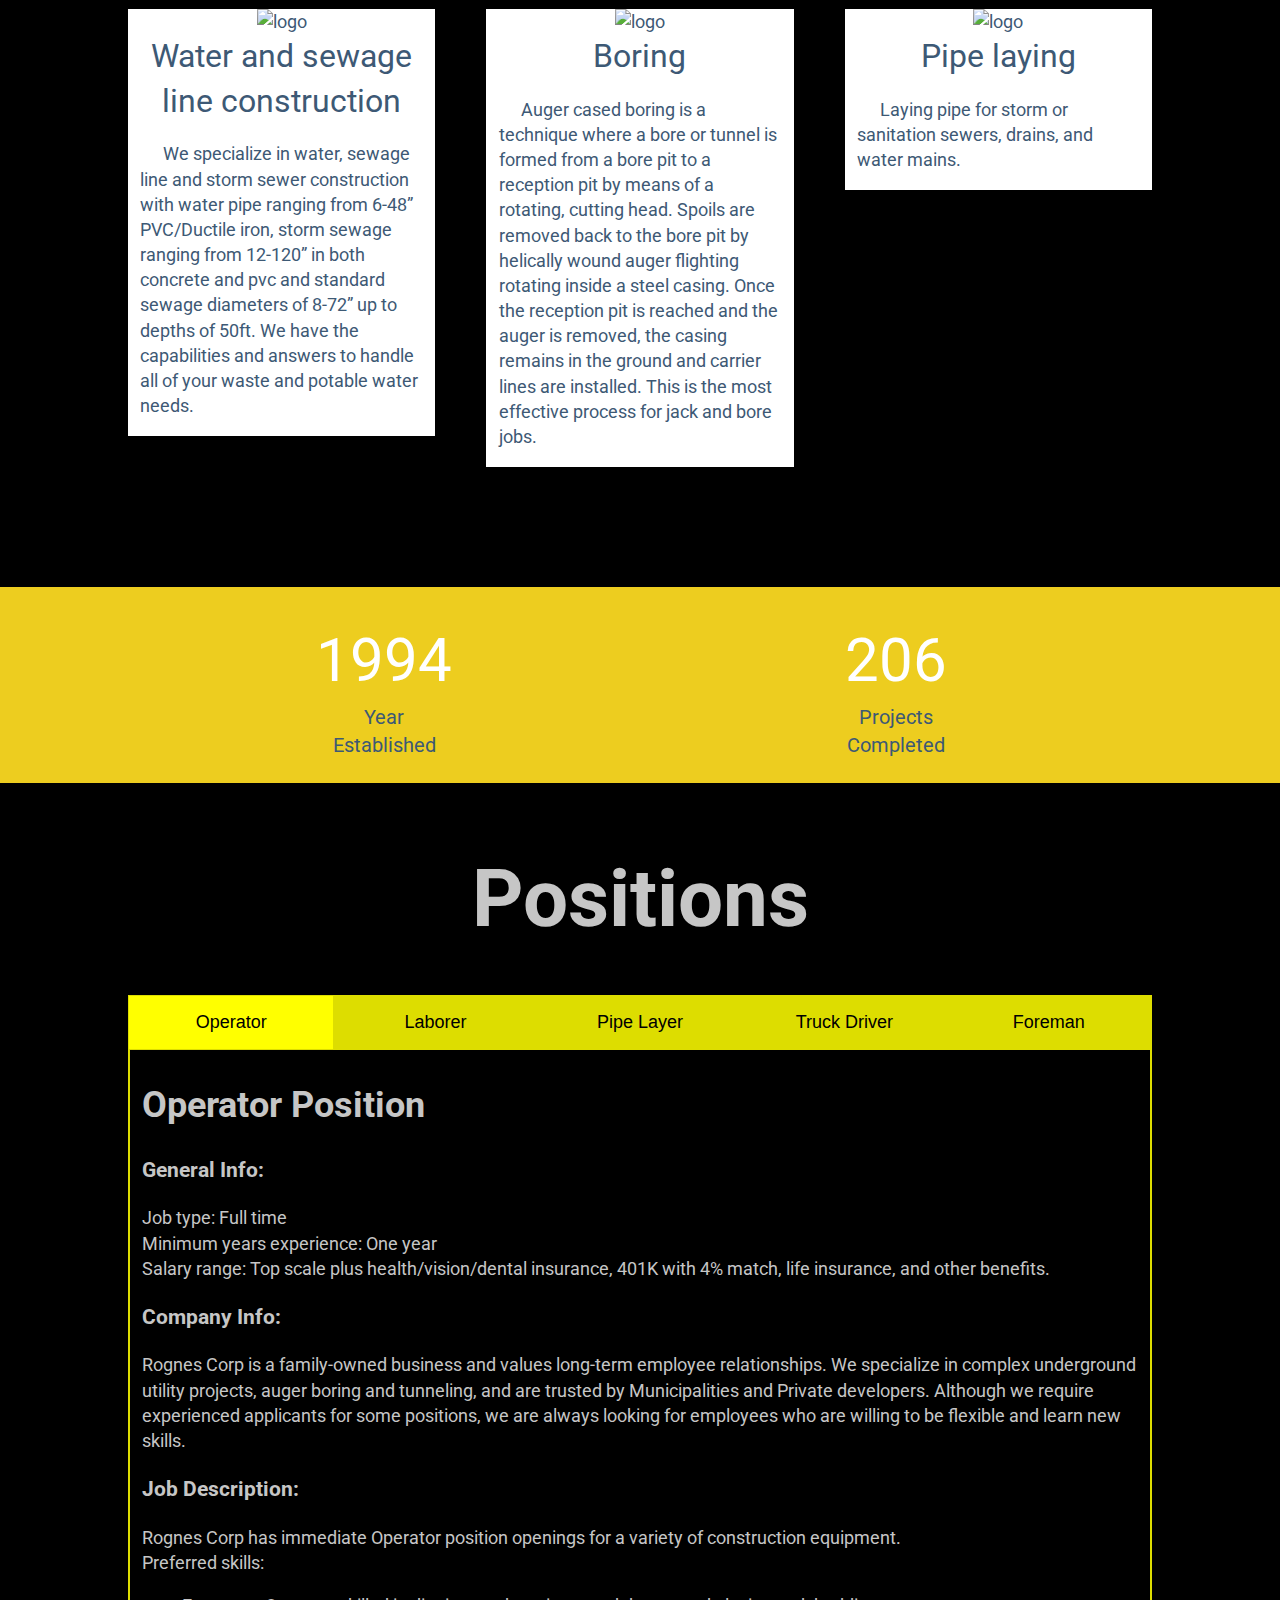
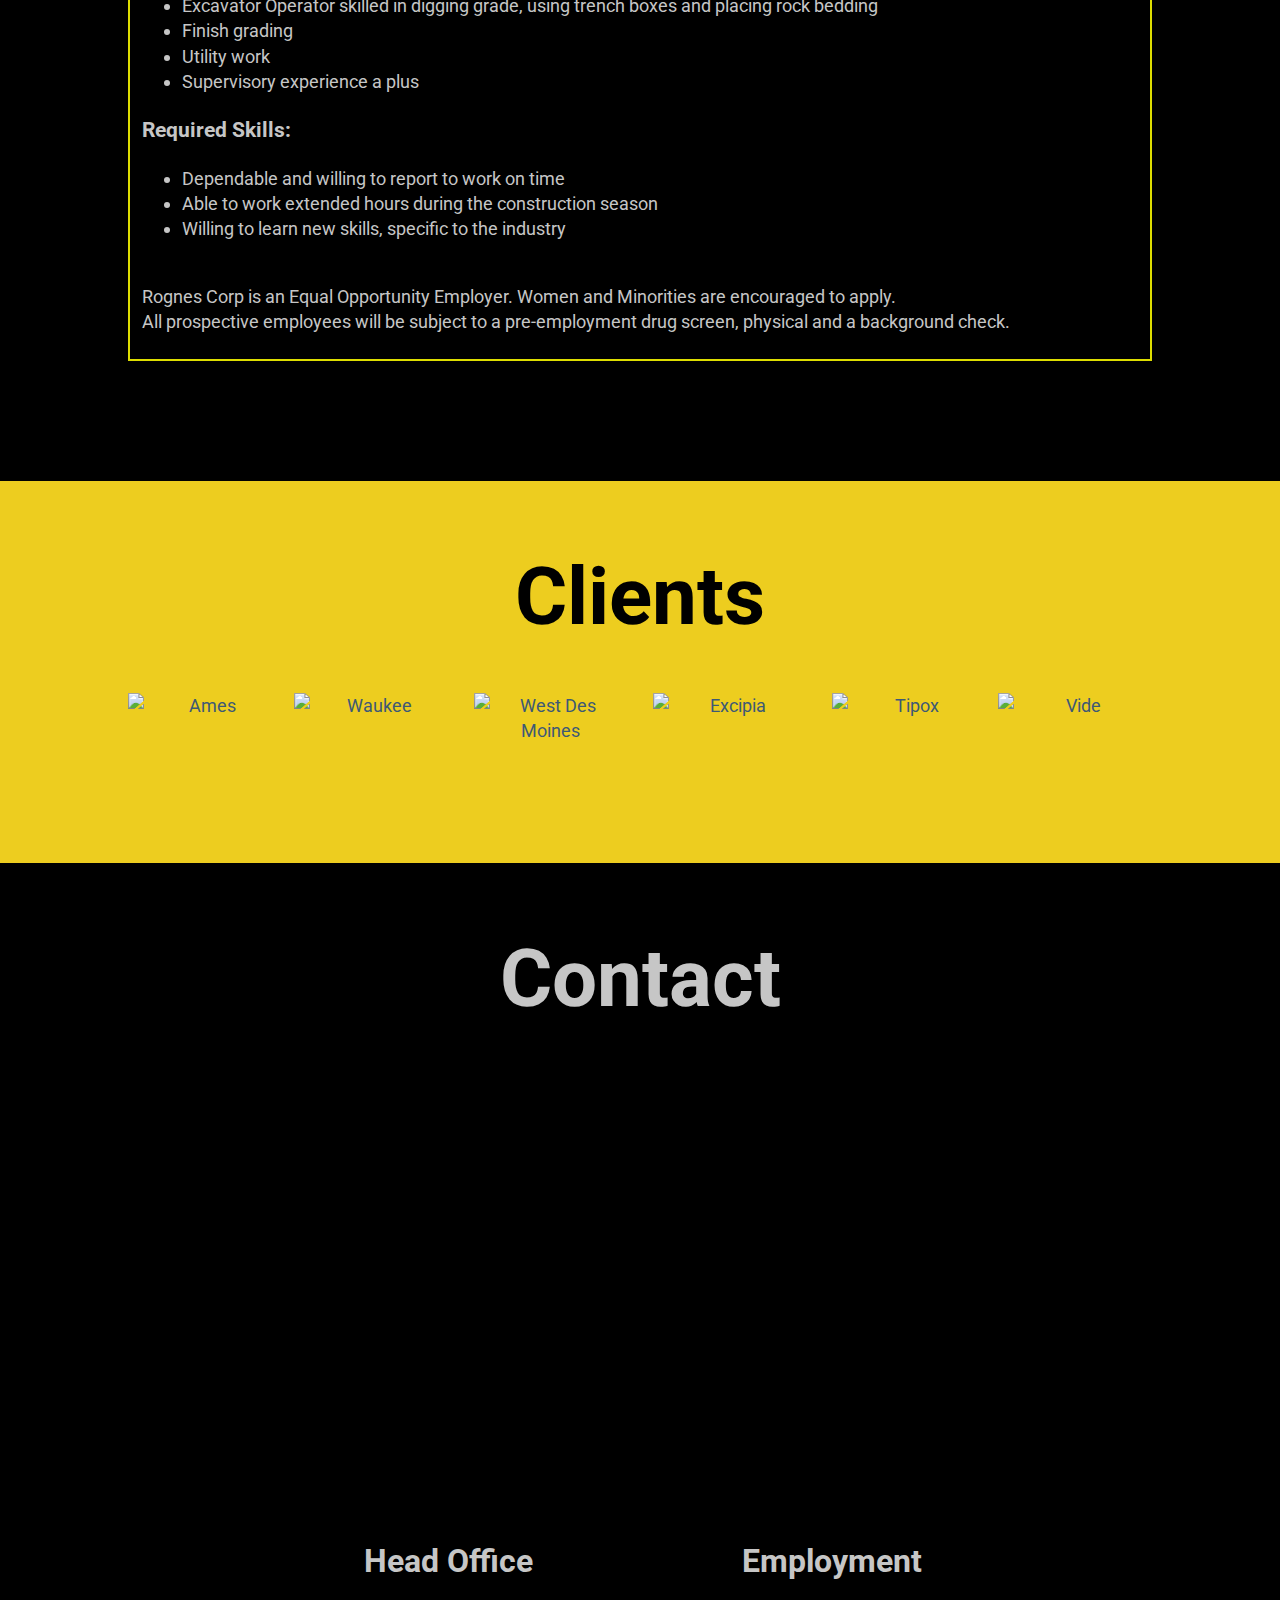
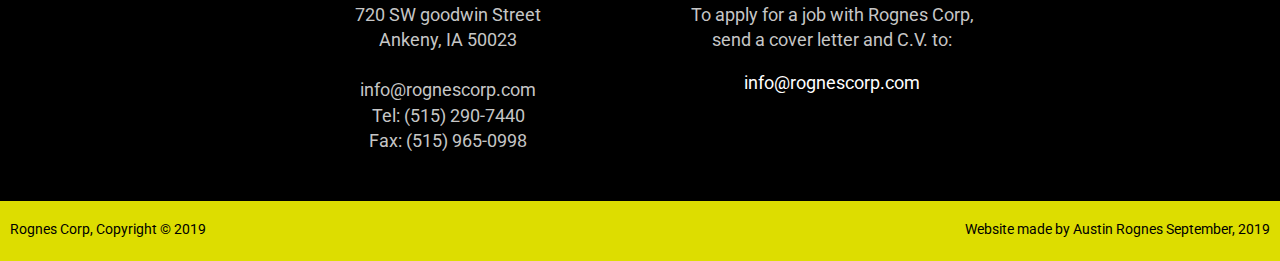
==== commit 60ff5193: "Mobile view fixes" ====
--- a/index.html
+++ b/index.html
@@ -43,7 +43,7 @@
 				</script>
 
 				<h1 style="position:absolute; top:-3.5vw; width:100%; background-color: rgba(0,0,0,0.6);">Rognes Corp</h1>
-				<h6 id="showcase_description">Leaders in quality<br>construction and<br>infrastructure</h6>c
+				<h6 id="showcase_description">Leaders in quality<br>construction and<br>infrastructure</h6>
 		</section>
 
 		<section id="about">
@@ -70,7 +70,7 @@
 				backgroundImage('img/bulldozers.jpg', "services");
 			</script>
 			<div class="container">
-				<p class="section_title" style="color:#FFF;">Services</p>
+				<p class="services_title">Services</p>
 				<div id="box1">
 					<img src="./img/sewer.jpg" alt="logo" width="100%">
 					<p class="box_title">Water and sewage line construction</p>
@@ -90,12 +90,12 @@
 		</section>
 
 		<section id="strip">
-			<div class="container" style="padding-bottom:0;">
-				<div style="float:left; width:40%; padding-left:10%; position:relative; top:-50px;">
+			<div class="container" style="padding: 12px 0 24px 0;">
+				<div style="float:left; width:40%; padding-left:10%;">
 					<p style="font-size:60px; color:#fff; margin:20px 0 0 0;">1994</p>
 					<p style="font-size:20px; color:#3D5975; margin:0;">Year<br>Established</p>
 				</div>
-				<div style="float:left; width:40%; padding-right:10%; position:relative; top:-50px;">
+				<div style="float:left; width:40%; padding-right:10%;">
 					<p style="font-size:60px; color:#fff; margin:20px 0 0 0;">206</p>
 					<p style="font-size:20px; color:#3D5975; margin:0;">Projects<br>Completed</p>
 				</div>
@@ -296,17 +296,17 @@
 						<iframe width="1000" height="400" id="gmap_canvas" src="https://maps.google.com/maps?q=720%20SW%20Goodwin%20Street%20%20Ankeny%2C%20IA%2050023&t=&z=13&ie=UTF8&iwloc=&output=embed" frameborder="0" scrolling="no" marginheight="0" marginwidth="0">
 						</iframe><a href="https://www.enable-javascript.net">enable-javascript.net</a>
 					</div>
-					<div style="color:#C6C6C6;">
-						<div style="float:left; width:30%; padding-left:20%; padding-top:5%;">
+
+						<div id="contact_description1">
 							<p class="box_title"><strong>Head Office</strong></p>
 							<p>720 SW goodwin Street<br>Ankeny, IA 50023<br><br>info@rognescorp.com<br>Tel: (515) 290-7440<br>Fax: (515) 965-0998</p>
 						</div>
-						<div style="float:left; width:30%; padding-right:20%; padding-top:5%;">
+						<div id="contact_description2">
 							<p class="box_title"><strong>Employment</strong></p>
 							<p>To apply for a job with Rognes Corp,<br>send a cover letter and C.V. to:</p>
 							<a style="font-size:inherit; color:#fff; text-decoration:none;" href="mailto:info@rognescorp.com?subject = Feedback&body = Message">info@rognescorp.com</a>
 						</div>
-					</div>
+
 			</div>
 		</section>
 
--- a/css/style.css
+++ b/css/style.css
@@ -21,6 +21,13 @@
 .section_title{
   font-size:80px;
   color:#C6C6C6;
+  margin:0 0 40px 0;
+  font-weight:bold;
+}
+
+.services_title{
+  font-size:80px;
+  color:#FFF;
   margin:0 0 40px 0;
   font-weight:bold;
 }
@@ -180,6 +187,11 @@
   border-top: none;
 }
 
+#map{
+  height:400px;
+  width:1000px;
+}
+
 #footer{
   background-color:#DD0;
   padding:10px;
@@ -188,9 +200,20 @@
   line-height: 8px;
 }
 
-#map{
-  height:400px;
-  width:1000px;
+#contact_description1{
+  color:#C6C6C6;
+  float:left;
+  width:30%;
+  padding-left:20%;
+  padding-top:5%;
+}
+
+#contact_description2{
+  color:#C6C6C6;
+  float:left;
+  width:30%;
+  padding-right:20%;
+  padding-top:5%;
 }
 
 @media (max-width: 800px) {
@@ -217,13 +240,18 @@
 
   #showcase_description{
     position:absolute;
-    top:40vw;
-    left: 30%;
+    top:24vw;
+    //left: 30%;
   }
 
   #services{
-    background-size: 800px;
-    background-position: bottom;
+    background-size: 0;
+  }
+
+  .services_title{
+    font-size:40px;
+    margin:0 0 20px 0;
+    color:#C6C6C6;
   }
 
   #box1{
@@ -268,8 +296,8 @@
   }
 
   #about_description{
-    padding-left:10%;
-    width:80%;
+    padding-left:5%;
+    width:90%;
     float:left;
   }
 
@@ -295,6 +323,20 @@
   }
 
   #footer{
-    font-size: 10px;
-  }
-}
+    font-size: 8px;
+    padding:4px;
+    height:20px;
+  }
+
+  #contact_description1{
+    float:left;
+    width:44%;
+    padding: 5% 1% 0 5%;
+  }
+
+  #contact_description2{
+    float:left;
+    width:44%;
+    padding: 5% 5% 0 1%;
+  }
+}
